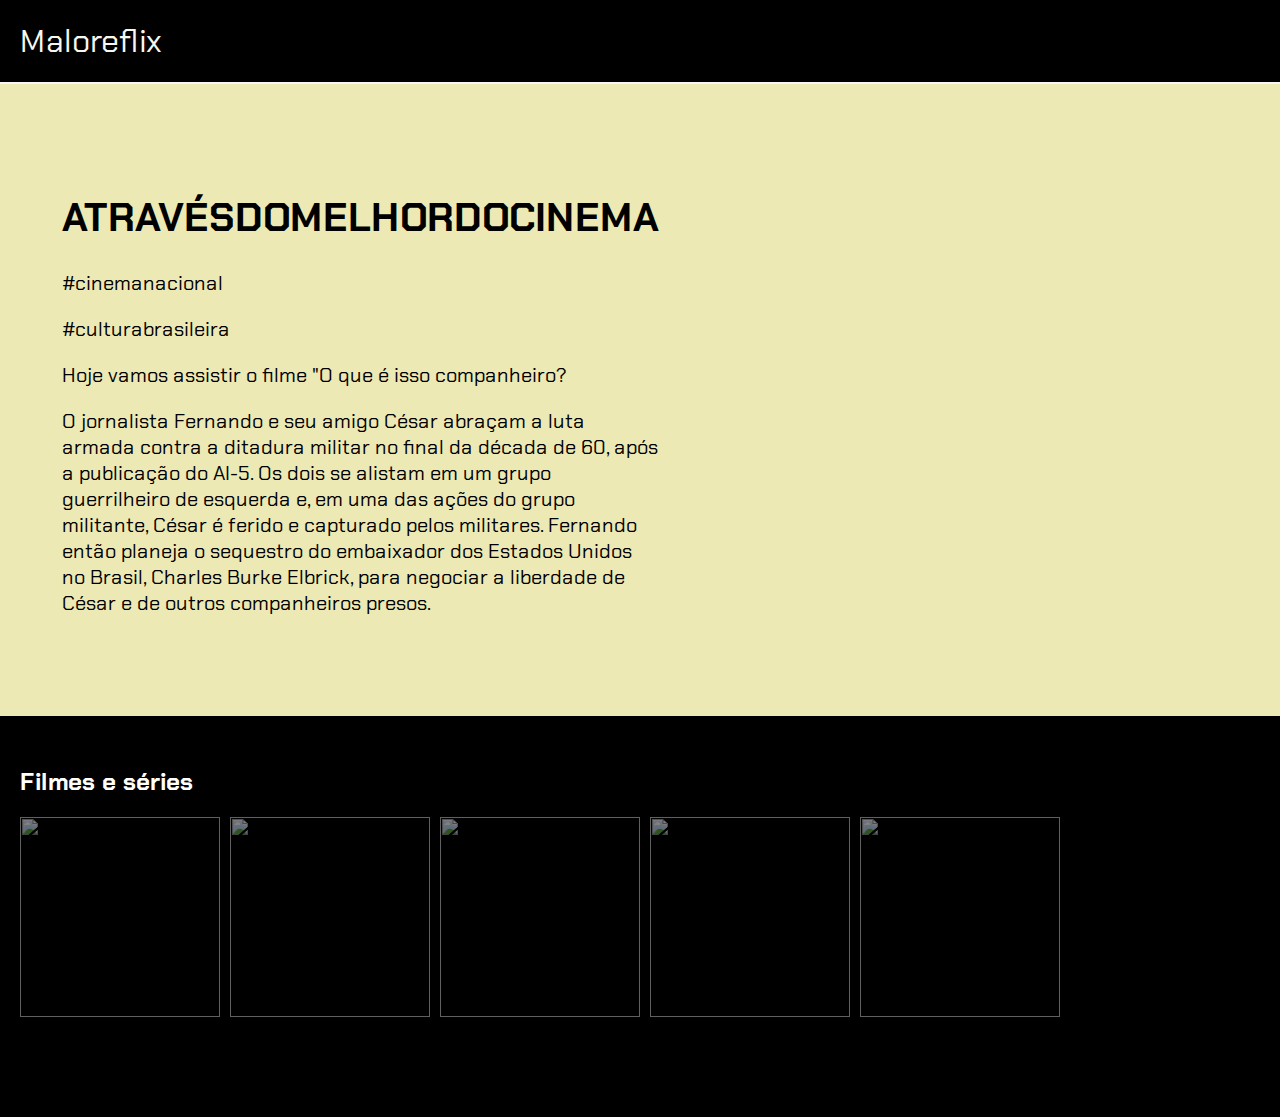
==== index.html @ ef5bc7d3 "Update index.html" ====
<html lang="pt-BR">

<head>
    <link rel="stylesheet" href="styles.css">
    <link rel="preconnect" href="https://fonts.googleapis.com">
    <link rel="preconnect" href="https://fonts.gstatic.com" crossorigin>
    <link
        href="https://fonts.googleapis.com/css2?family=Chakra+Petch:ital,wght@0,300;0,400;0,500;0,600;0,700;1,300;1,400;1,500;1,600;1,700&display=swap"
        rel="stylesheet">
    <title>Maloreflix</title>
</head>

<body>
    <header>Maloreflix</header>

    <section class="chamada">
        <div class="chamada-texto">
            <h1>ATRAVÉSDOMELHORDOCINEMA</h1>
            <p>#cinemanacional</p>
             <p>#culturabrasileira</p>
            <p>Hoje vamos assistir o filme "O que é isso companheiro?</p>
            <p>O jornalista Fernando e seu amigo César abraçam a luta armada contra a ditadura militar no final da década de 60, após a publicação do AI-5. Os dois se alistam em um grupo guerrilheiro de esquerda e, em uma das ações do grupo militante, César é ferido e capturado pelos militares. Fernando então planeja o sequestro do embaixador dos Estados Unidos no Brasil, Charles Burke Elbrick, para negociar a liberdade de César e de outros companheiros presos.</p>
        </div>

        <div>
           
           <iframe width="560" height="315" src="https://www.youtube.com/embed/3nbAga4MjwE?si=X_W0eXlw27h3yTIL" title="YouTube video player" frameborder="0" allow="accelerometer; autoplay; clipboard-write; encrypted-media; gyroscope; picture-in-picture; web-share" referrerpolicy="strict-origin-when-cross-origin" allowfullscreen></iframe>
        
        </div>
    </section>

    <section class="categoria">
        <h2>Filmes e séries</h2>
        <div class="categoria-videos">
            <a href="video2.html">
                <img src="https://img.youtube.com/vi/4aDdPibId7g/maxresdefault.jpg" />
            </a>
            <a href="https://www.youtube.com/watch?v=LZTYK4fCm40">
                <img src="https://img.youtube.com/vi/LZTYK4fCm40/maxresdefault.jpg" />
            </a>
            <a href="https://youtu.be/gaHXPHZtQHk?si=NiclPExIT0TIRQg9">
                <img src="https://img.youtube.com/vi/NiclPExIT0TIRQg9/maxresdefault.jpg" />
            </a>
            <a href="https://www.youtube.com/watch?v=HT4_SXk4GnI">
                <img src="https://img.youtube.com/vi/HT4_SXk4GnI/maxresdefault.jpg" />
            </a>
            <a href=https://www.youtube.com/watch?v=Hf4XqNcFDwA">
                <img src="https://img.youtube.com/vi/Hf4XqNcFDwA/maxresdefault.jpg" />
            </a>
        </div>
    </section>

</body>

</html>
---- styles.css ----
body {
    color: black;
    background: black;
    margin: 0px;
    font-family: "Chakra Petch", sans-serif;
    margin-bottom: 100px;
}

header {
    border-bottom: solid 2px rgb(247, 247, 242);
    padding: 20px;
    font-size: 32px;
    color: rgb(247, 247, 242);
}

.chamada {
    background: rgb(237, 233, 180);
    padding-bottom: 80px;
    padding-top: 80px;
    display: flex;
    justify-content: center;
}

.chamada-texto {
    margin-right: 5%;
margin-left: 5%;
}

h1 {
    font-size: 40px;
}

p {
    font-size: 20px;
}

.categoria-videos {
    display: flex;
    overflow-x: auto;
    gap: 10px;
}

.categoria {
    padding-left: 20px;
    padding-right: 20px;
    margin-top: 50px;
}

.categoria-videos img {
    opacity: 0.5;
    height: 200px;
}

.categoria-videos img:hover {
    opacity: 1.0;
    border: 3px solid green;
}

.categoria h2 {
    color: rgb(255, 255, 255);
}
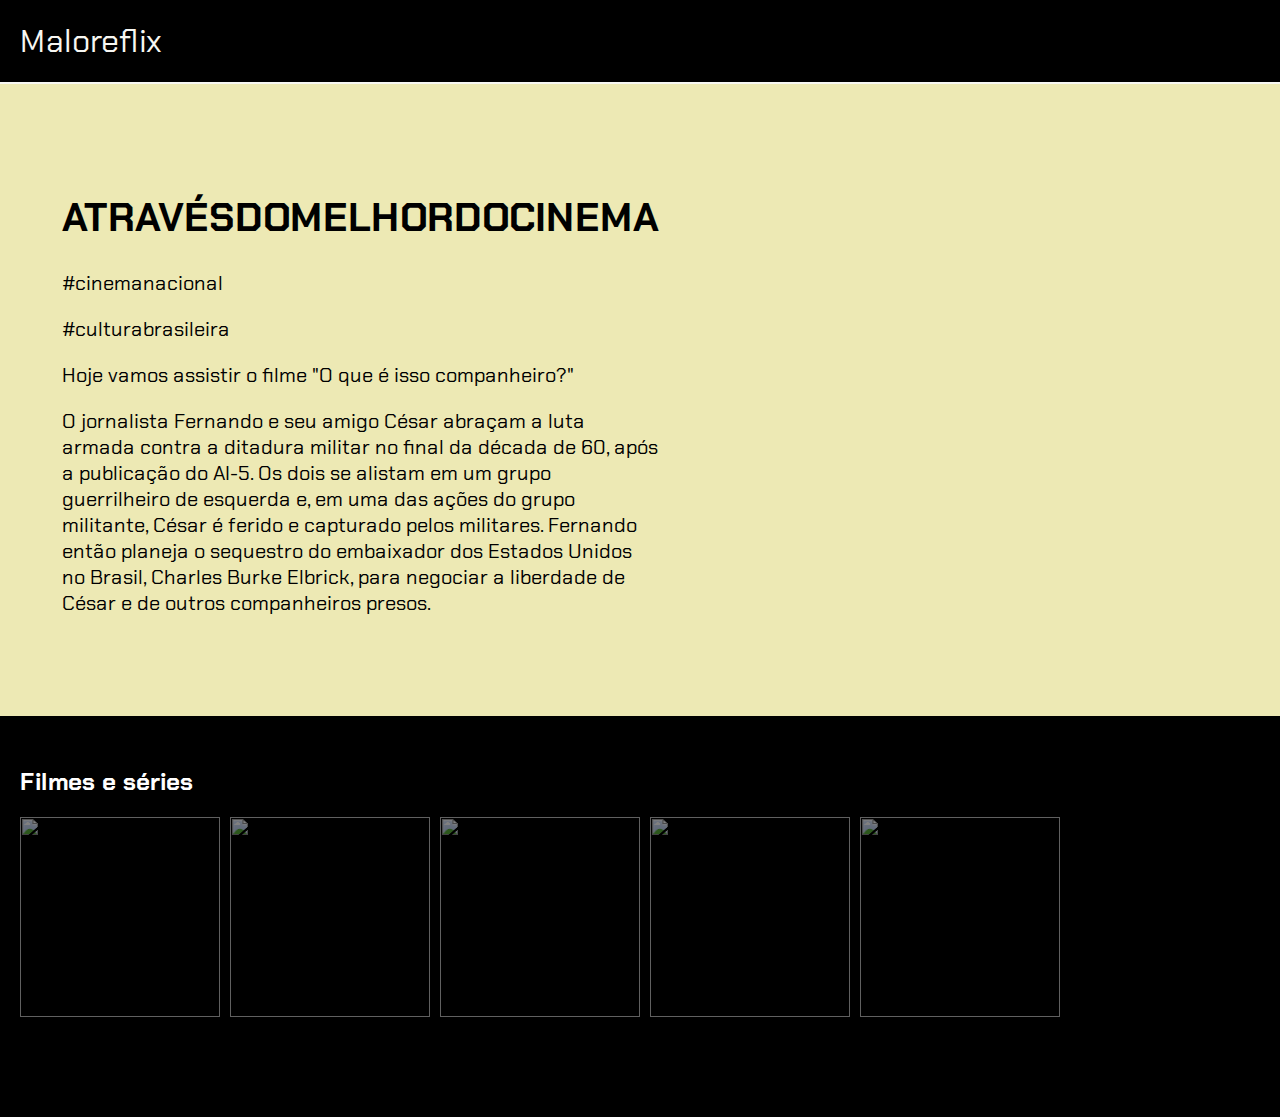
==== commit 98fbacf9: "Update index.html" ====
--- a/index.html
+++ b/index.html
@@ -18,7 +18,7 @@
             <h1>ATRAVÉSDOMELHORDOCINEMA</h1>
             <p>#cinemanacional</p>
              <p>#culturabrasileira</p>
-            <p>Hoje vamos assistir o filme "O que é isso companheiro?</p>
+            <p>Hoje vamos assistir o filme "O que é isso companheiro?"</p>
             <p>O jornalista Fernando e seu amigo César abraçam a luta armada contra a ditadura militar no final da década de 60, após a publicação do AI-5. Os dois se alistam em um grupo guerrilheiro de esquerda e, em uma das ações do grupo militante, César é ferido e capturado pelos militares. Fernando então planeja o sequestro do embaixador dos Estados Unidos no Brasil, Charles Burke Elbrick, para negociar a liberdade de César e de outros companheiros presos.</p>
         </div>
 
@@ -35,8 +35,8 @@
             <a href="video2.html">
                 <img src="https://img.youtube.com/vi/4aDdPibId7g/maxresdefault.jpg" />
             </a>
-            <a href="https://www.youtube.com/watch?v=LZTYK4fCm40">
-                <img src="https://img.youtube.com/vi/LZTYK4fCm40/maxresdefault.jpg" />
+            <a href="https://youtu.be/Hf4XqNcFDwA?si=wp3X-JZOZdxPH2fK">
+                <img src="https://img.youtube.com/vi/wp3X-JZOZdxPH2fK/maxresdefault.jpg" />
             </a>
             <a href="https://youtu.be/gaHXPHZtQHk?si=NiclPExIT0TIRQg9">
                 <img src="https://img.youtube.com/vi/NiclPExIT0TIRQg9/maxresdefault.jpg" />
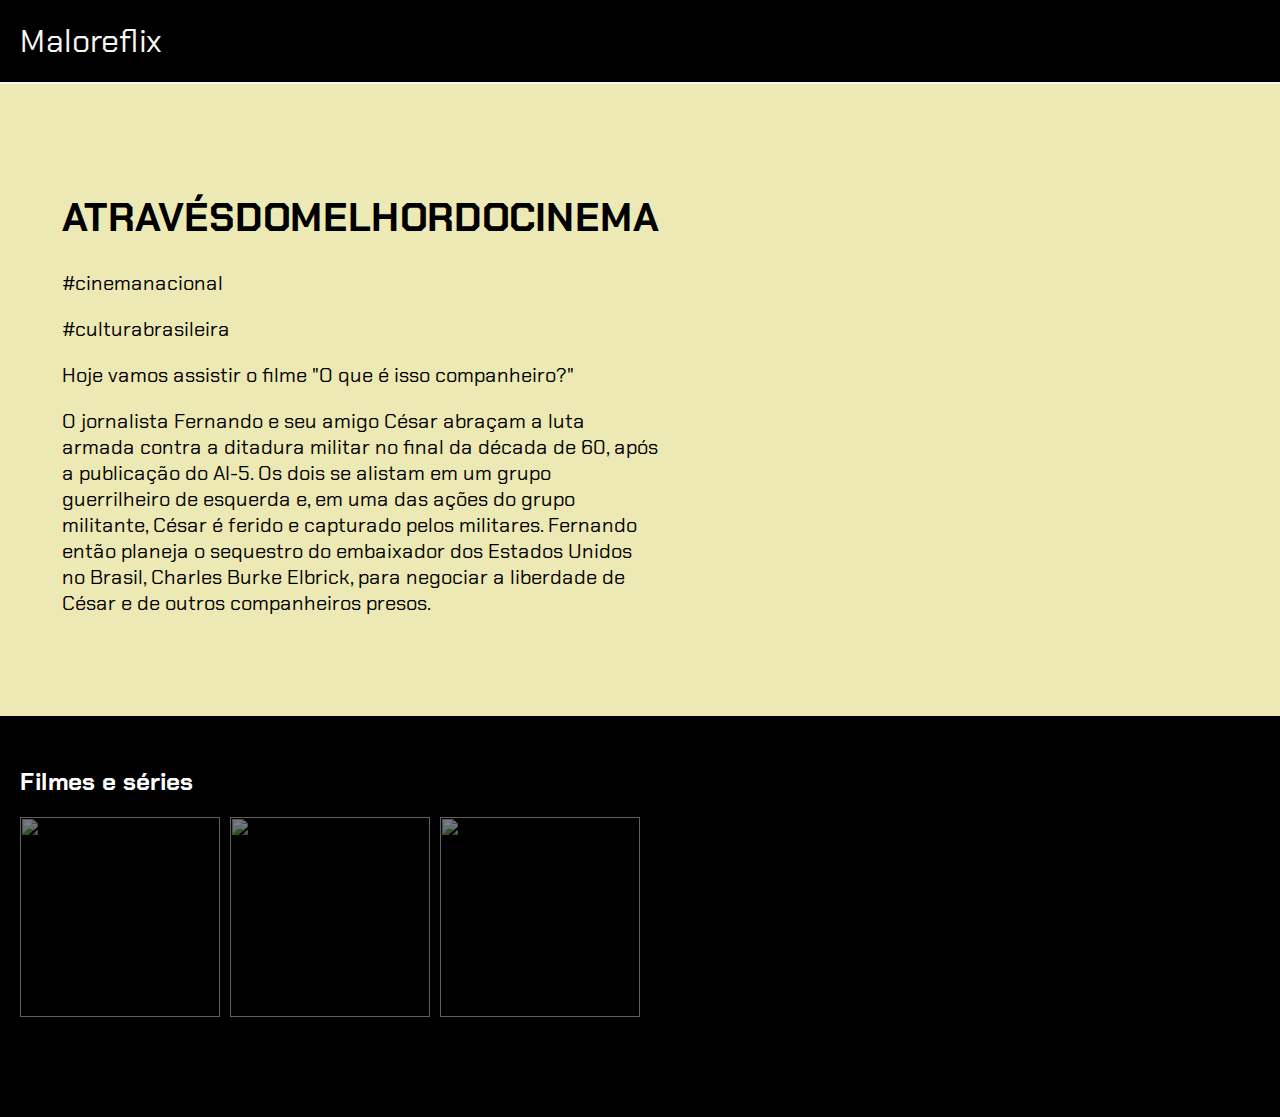
==== commit 6cfd701d: "Update index.html" ====
--- a/index.html
+++ b/index.html
@@ -35,17 +35,11 @@
             <a href="video2.html">
                 <img src="https://img.youtube.com/vi/4aDdPibId7g/maxresdefault.jpg" />
             </a>
-            <a href="https://youtu.be/Hf4XqNcFDwA?si=wp3X-JZOZdxPH2fK">
-                <img src="https://img.youtube.com/vi/wp3X-JZOZdxPH2fK/maxresdefault.jpg" />
-            </a>
-            <a href="https://youtu.be/gaHXPHZtQHk?si=NiclPExIT0TIRQg9">
-                <img src="https://img.youtube.com/vi/NiclPExIT0TIRQg9/maxresdefault.jpg" />
+            <a href="https://www.youtube.com/watch?v=IiL-6sb4bs4">
+                <img src="https://img.youtube.com/vi/IiL-6sb4bs4/maxresdefault.jpg" />
             </a>
             <a href="https://www.youtube.com/watch?v=HT4_SXk4GnI">
                 <img src="https://img.youtube.com/vi/HT4_SXk4GnI/maxresdefault.jpg" />
-            </a>
-            <a href=https://www.youtube.com/watch?v=Hf4XqNcFDwA">
-                <img src="https://img.youtube.com/vi/Hf4XqNcFDwA/maxresdefault.jpg" />
             </a>
         </div>
     </section>
